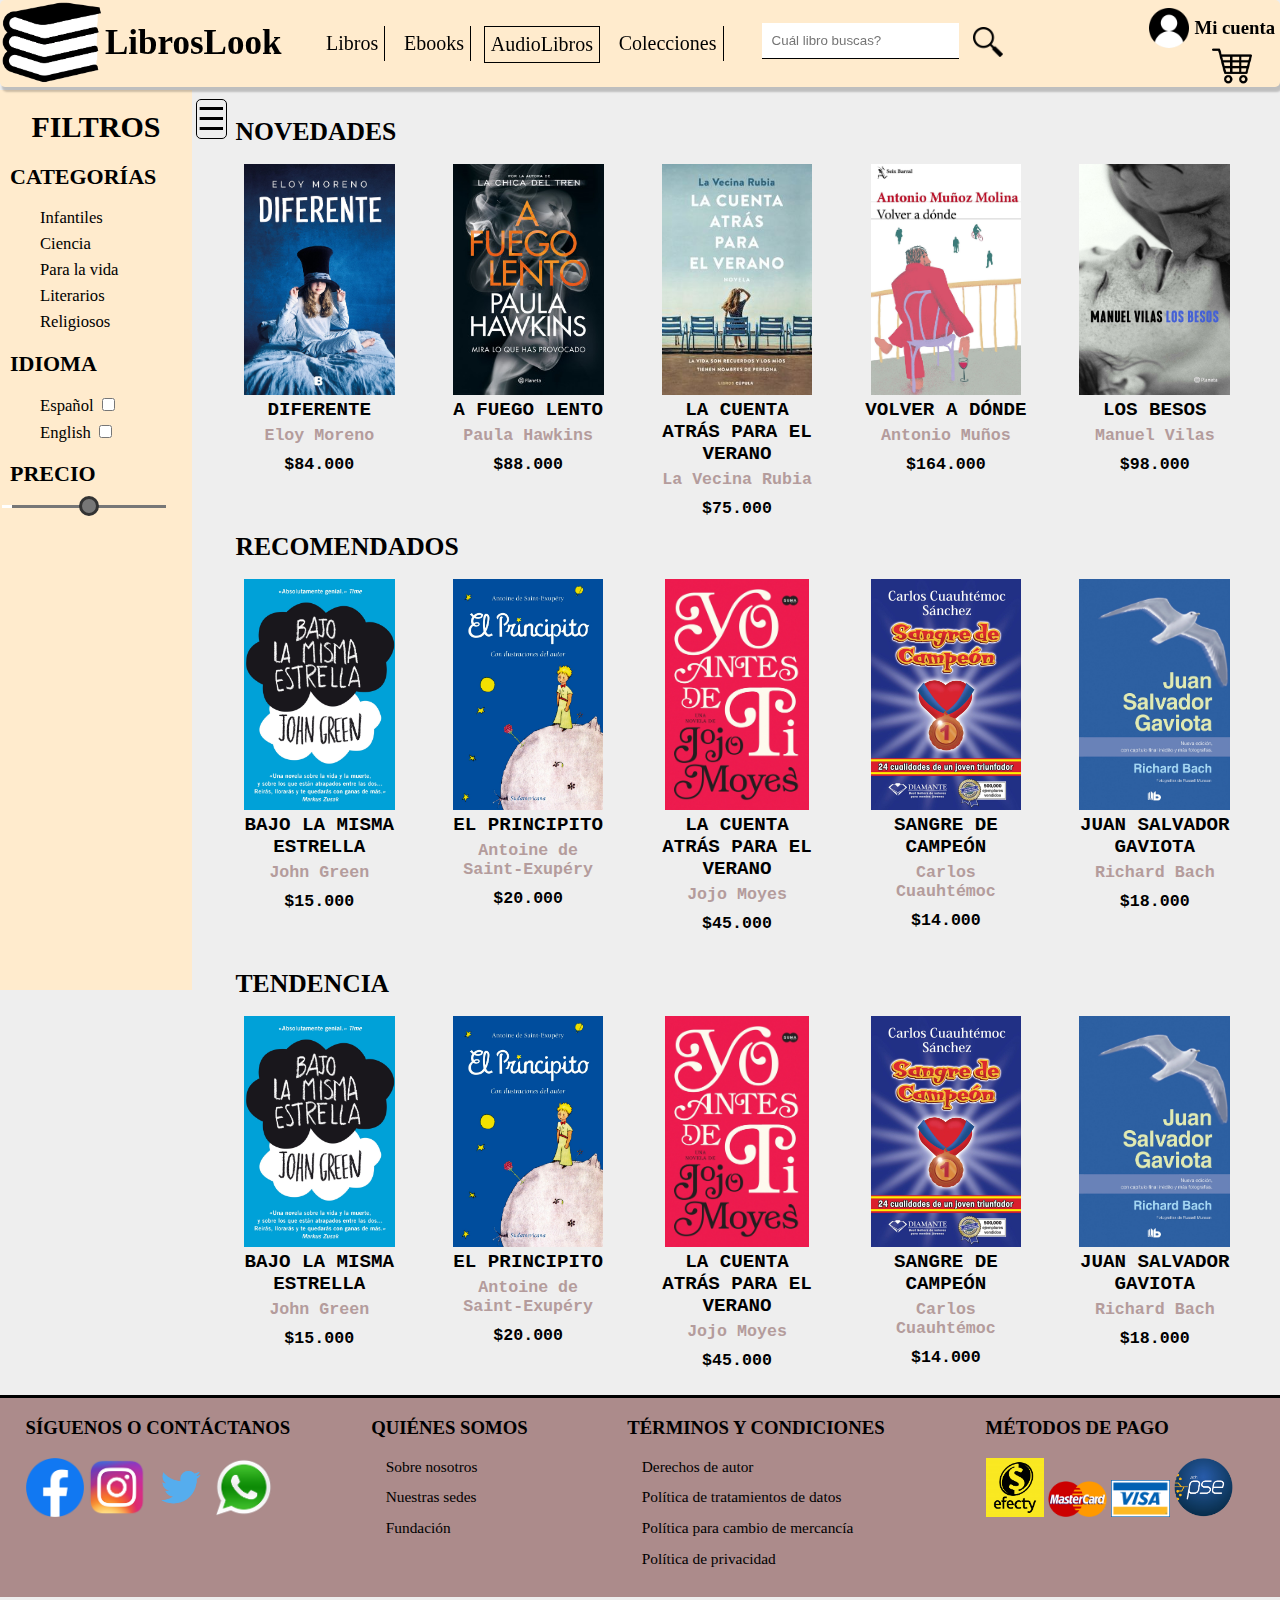
==== html/aulibros.html @ 1e83b0e9 "Mi primer commit" ====
<!DOCTYPE html>
<!DOCTYPE html>
<html lang="en">
<head>
    <meta charset="UTF-8">
    <meta http-equiv="X-UA-Compatible" content="IE=edge">
    <meta name="viewport" content="width=device-width, initial-scale=1.0">
    <link rel="stylesheet" href="../styles/stylesLibros.css">
    <script defer src="../js/main.js"></script>
    <title>LibrosLook</title>
</head>

<body class="grid">

    <header class="header">
        <div class="logo">
            <a href="index.html"><img src="../img/logo.png" alt="Logo" class="icon">
            <h1 class="title">LibrosLook</h1></a>
        </div>
            
        <ul class="menu">
            <li><a href="libros.html" class="links libros">Libros</a></li>
            <li><a href="ebooks.html" class="links Ebooks">Ebooks</a></li>
            <li><a href="aulibros.html" class="links AudioLibros activeHeader">AudioLibros</a></li>
            <li><a href="#" class="links Colecciones">Colecciones</a></li>
        </ul>

        <div class="busqueda">
            <form action="">
                <input type="text" placeholder="Cuál libro buscas?" class="nav">
                <button type="submit"><img src="../img/lupa.png" alt="lupa" class="lupa"></button>
            </form> 
        </div>
        
        <div class="account">
                <img src="../img/usuario.png" alt="usuario" class="user">
                <div class="dropdown">
                    <h3 class="myAccount">Mi cuenta</h3>
                    <div class="dropdown-content">
                        <a href="#">Registrarse</a>
                        <a href="#">Iniciar sesión</a>
                    </div>
                </div>
                <img src="../img/carrito.png" alt="carrito de compra" class="car">
        </div>
    </header>

    <aside class="aside">

        <div class="toggle-btn">
            <span> &#9776; </span>
        </div>

        <h1>FILTROS</h1>
        <h2>CATEGOR&Iacute;AS</h2>
        <ul>
            <li>Infantiles</li>
            <li>Ciencia</li>
            <li>Para la vida</li>
            <li>Literarios</li>
            <li>Religiosos</li>
        </ul>
        <h2>IDIOMA</h2>
        <ul>
            <li>
                <label> 
                    Espa&ntilde;ol 
                    <input type="checkbox" id="spn" name="spanish" value="spanish">
                </label>
            </li>
            <li>
                <label> 
                    English 
                    <input type="checkbox" id="en" name="english " value="english"> 
                </label>
            </li>
        </ul>

        <h2>PRECIO</h2>
        <input type="range" id="precio" name="precio " value="precio">

    </aside>


    <main class="main">
        
        <section>

            <h1 class="title1 titlePrin">NOVEDADES</h1>

            <div class="box box1">

                <div class="dropdownBox">
                        <img src="../img/diferente.jpg" alt="Diferente" class="img img1">
                    <div class="dropdown-content-box">
                        <a href="#">Agregar al carrito</a>
                        <a href="#">Ver detalles</a>
                    </div>  
                </div>
                <h2 class="titleBox">DIFERENTE</h2>
                <h3 class="titleBox author">Eloy Moreno</h3>
                <h3 class="titleBox price">$84.000</h3>

            </div>


            <div class="box box2">

                <div class="dropdownBox">
                    <img src="../img/fuego.jpg" alt="A fuego lento" class="img img2">
                    <div class="dropdown-content-box">
                        <a href="#">Agregar al carrito</a>
                        <a href="#">Ver detalles</a>
                    </div>  
                </div>
                <h2 class="titleBox">A FUEGO LENTO</h2>
                <h3 class="titleBox author">Paula Hawkins</h3>
                <h3 class="titleBox price">$88.000</h3>

            </div>


            <div class="box box3">

                <div class="dropdownBox">
                    <img src="../img/cuenta_atras.jpg" alt="La cuenta atras para el verano" class="img img3">
                    <div class="dropdown-content-box">
                        <a href="#">Agregar al carrito</a>
                        <a href="#">Ver detalles</a>
                    </div>  
                </div>
                <h2 class="titleBox">LA CUENTA ATR&Aacute;S PARA EL VERANO</h2>
                <h3 class="titleBox author">La Vecina Rubia</h3>
                <h3 class="titleBox price">$75.000</h3>

            </div>


            <div class="box box4">

                <div class="dropdownBox">
                    <img src="../img/volver_donde.jpg" alt="Volver a donde" class="img img4">
                    <div class="dropdown-content-box">
                        <a href="#">Agregar al carrito</a>
                        <a href="#">Ver detalles</a>
                    </div>  
                </div>
                <h2 class="titleBox">VOLVER A D&Oacute;NDE</h2>
                <h3 class="titleBox author">Antonio Mu&ntilde;os</h3>
                <h3 class="titleBox price">$164.000</h3>

            </div>


            <div class="box box5">

                <div class="dropdownBox">
                    <img src="../img/los_besos.jpg" alt="Los besos" class="img img5">
                    <div class="dropdown-content-box">
                        <a href="#">Agregar al carrito</a>
                        <a href="#">Ver detalles</a>
                    </div>  
                </div>
                <h2 class="titleBox">LOS BESOS</h2>
                <h3 class="titleBox author">Manuel Vilas</h3>
                <h3 class="titleBox price">$98.000</h3>

            </div>

            
        </section>

        <section>

            <h1 class="title2El">EN DESCUENTO!</h1>
            <h1 class="title2 titlePrin">RECOMENDADOS</h1>

            <div class="box box1">

                <div class="dropdownBox">
                        <img src="../img/bajo_misma_estrella.jpg" alt="Bajo la misma estrella" class="img img1">
                    <div class="dropdown-content-box">
                        <a href="#">Agregar al carrito</a>
                        <a href="#">Ver detalles</a>
                    </div>  
                </div>
                <h2 class="titleBox">BAJO LA MISMA ESTRELLA</h2>
                <h3 class="titleBox author">John Green</h3>
                <h3 class="titleBox price">$15.000</h3>

            </div>


            <div class="box box2">

                <div class="dropdownBox">
                    <img src="../img/el_principito.jpg" alt="El principito" class="img img2">
                    <div class="dropdown-content-box">
                        <a href="#">Agregar al carrito</a>
                        <a href="#">Ver detalles</a>
                    </div>  
                </div>
                <h2 class="titleBox">EL PRINCIPITO</h2>
                <h3 class="titleBox author">Antoine de Saint-Exupéry</h3>
                <h3 class="titleBox price">$20.000</h3>

            </div>


            <div class="box box3">

                <div class="dropdownBox">
                    <img src="../img/yo_antes_ti.jpg" alt="Yo antes de ti" class="img img3">
                    <div class="dropdown-content-box">
                        <a href="#">Agregar al carrito</a>
                        <a href="#">Ver detalles</a>
                    </div>  
                </div>
                <h2 class="titleBox">LA CUENTA ATR&Aacute;S PARA EL VERANO</h2>
                <h3 class="titleBox author">Jojo Moyes</h3>
                <h3 class="titleBox price">$45.000</h3>

            </div>


            <div class="box box4">

                <div class="dropdownBox">
                    <img src="../img/sangre_campeon.jpg" alt="Sangre de campeon" class="img img4">
                    <div class="dropdown-content-box">
                        <a href="#">Agregar al carrito</a>
                        <a href="#">Ver detalles</a>
                    </div>  
                </div>
                <h2 class="titleBox">SANGRE DE CAMPE&Oacute;N</h2>
                <h3 class="titleBox author">Carlos Cuauht&eacute;moc</h3>
                <h3 class="titleBox price">$14.000</h3>

            </div>


            <div class="box box5">

                <div class="dropdownBox">
                    <img src="../img/juan_salvador_gaviota.jpg" alt="Diferente" class="img img5">
                    <div class="dropdown-content-box">
                        <a href="#">Agregar al carrito</a>
                        <a href="#">Ver detalles</a>
                    </div>  
                </div>
                <h2 class="titleBox">JUAN SALVADOR GAVIOTA</h2>
                <h3 class="titleBox author">Richard Bach</h3>
                <h3 class="titleBox price">$18.000</h3>

            </div>            
        </section>

        <section>

            <h1 class="title2El">TENDENCIA</h1>
            <h1 class="title2 titlePrin">TENDENCIA</h1>

            <div class="box box1">

                <div class="dropdownBox">
                        <img src="../img/bajo_misma_estrella.jpg" alt="Bajo la misma estrella" class="img img1">
                    <div class="dropdown-content-box">
                        <a href="#">Agregar al carrito</a>
                        <a href="#">Ver detalles</a>
                    </div>  
                </div>
                <h2 class="titleBox">BAJO LA MISMA ESTRELLA</h2>
                <h3 class="titleBox author">John Green</h3>
                <h3 class="titleBox price">$15.000</h3>

            </div>


            <div class="box box2">

                <div class="dropdownBox">
                    <img src="../img/el_principito.jpg" alt="El principito" class="img img2">
                    <div class="dropdown-content-box">
                        <a href="#">Agregar al carrito</a>
                        <a href="#">Ver detalles</a>
                    </div>  
                </div>
                <h2 class="titleBox">EL PRINCIPITO</h2>
                <h3 class="titleBox author">Antoine de Saint-Exupéry</h3>
                <h3 class="titleBox price">$20.000</h3>

            </div>


            <div class="box box3">

                <div class="dropdownBox">
                    <img src="../img/yo_antes_ti.jpg" alt="Yo antes de ti" class="img img3">
                    <div class="dropdown-content-box">
                        <a href="#">Agregar al carrito</a>
                        <a href="#">Ver detalles</a>
                    </div>  
                </div>
                <h2 class="titleBox">LA CUENTA ATR&Aacute;S PARA EL VERANO</h2>
                <h3 class="titleBox author">Jojo Moyes</h3>
                <h3 class="titleBox price">$45.000</h3>

            </div>


            <div class="box box4">

                <div class="dropdownBox">
                    <img src="../img/sangre_campeon.jpg" alt="Sangre de campeon" class="img img4">
                    <div class="dropdown-content-box">
                        <a href="#">Agregar al carrito</a>
                        <a href="#">Ver detalles</a>
                    </div>  
                </div>
                <h2 class="titleBox">SANGRE DE CAMPE&Oacute;N</h2>
                <h3 class="titleBox author">Carlos Cuauht&eacute;moc</h3>
                <h3 class="titleBox price">$14.000</h3>

            </div>


            <div class="box box5">

                <div class="dropdownBox">
                    <img src="../img/juan_salvador_gaviota.jpg" alt="Diferente" class="img img5">
                    <div class="dropdown-content-box">
                        <a href="#">Agregar al carrito</a>
                        <a href="#">Ver detalles</a>
                    </div>  
                </div>
                <h2 class="titleBox">JUAN SALVADOR GAVIOTA</h2>
                <h3 class="titleBox author">Richard Bach</h3>
                <h3 class="titleBox price">$18.000</h3>

            </div>            
        </section>
        
    </main>

    <footer class="footer">

        <div class="reds boxesF">
            <h3>S&Iacute;GUENOS O CONT&Aacute;CTANOS</h3>
            <a href="https://www.facebook.com/search/top?q=libros" target="blank"><img src="../img/facebook.png" alt="Facebook" class="imgR facebook imgF"></a>
            <a href="https://www.instagram.com/venta_de_libros.__/" target="blank"><img src="../img/instagram.png" alt="Instagram" class="imgR instagram imgF"></a>
            <a href="https://twitter.com/search?q=libros&src=typed_query" target="blank"><img src="../img/twitter.png" alt="Twitter" class="imgR twitter imgF"></a>
            <a href="https://api.whatsapp.com/send/?phone=573133736218&text=Hola+me+ayudarias+con+esto+por+favor%3A&app_absent=0" target="blank"><img src="../img/whatsapp.png" alt="WhatsApp" class="imgR whatsapp imgF"></a>
        </div>


        <div class="we boxesF list">

            <h3>QUI&Eacute;NES SOMOS</h3>
            <ul>
                <li>Sobre nosotros</li>
                <li>Nuestras sedes</li>
                <li>Fundaci&oacute;n</li>
            </ul>
        </div>


        <div class="terms boxesF list">

            <h3>T&Eacute;RMINOS Y CONDICIONES</h3>
            <ul>
                <li>Derechos de autor</li>
                <li>Pol&iacute;tica de tratamientos de datos</li>
                <li>Pol&iacute;tica para cambio de mercanc&iacute;a</li>
                <li>Pol&iacute;tica de privacidad</li>
            </ul>

        </div>


        <div class="methods boxesF">
            <h3>M&Eacute;TODOS DE PAGO</h3>
            <img src="../img/efecty.png" alt="Facebook" class="imgM efecty imgF">
            <img src="../img/mastercard.png" alt="YouTube" class="imgM mastercard imgF">
            <img src="../img/visa.png" alt="Instagram" class="imgM visa imgF">
            <img src="../img/pse.png" alt="Twitter" class="imgM pse imgF">

        </div>


    </footer>
</body>
</html>
---- styles/stylesLibros.css ----
/* MAQUETADO */
    html{
        height: 100%;
    }
    body{
        min-height: 100%;
        background-color: #eee;
        margin: 0;
    }
    .header{
        width: 100%;
        grid-area: header;
        position: fixed;                        
        top: 0;
        left: 0;
        background-color: blanchedalmond;
        box-shadow: 2px 5px 2px rgba(0, 0, 0, 0.2);
        border-radius: 5px;
        z-index: 10;
    }
    .aside{
        grid-area: aside;
        background-color: white;
        margin-top: 90px;
        padding: 0;
        position: fixed;
        height: 100%;
        width: 15%;
        background-color: blanchedalmond;
        left: 0;
        z-index: 5;
        transition: 0.5s;
    }
    .active{
        left: -15%;
    }
    .main{
        grid-area: main;
        margin-left: 0%;
        transition: 0.5s;
    }
    .mainActive{
        margin-left: -15%;
        
    }
    .footer{
        width: 100%;
        grid-area: footer;
        border-top: 3px solid black;
        margin-top: 2%;
        background-color: rgb(172, 139, 139);
        z-index: 6;
    }

    .grid{
        display: grid;
        grid-template: 
            "header  header" 100px
            "aside     main"   auto 
            "footer   footer" auto /
            15%  auto
        ;
    }
    

/* HEADER */

    .logo a{
        color: black;
    }
    .icon{
        width: 102px;
        float: left;
        padding-right: 3px;
    }
    .title{
        float: left;
        margin-right: 3%;
        font-size: 35px;
    }
    .menu{
        list-style-type: none;
    }
    .links{
        float: left;
        text-decoration: none;
        margin-right: 1%;
        padding: 0.5%;
        color: black;
        margin-top: 10px;
        font-size: 20px;
        border-right: solid 1px;
    }
    .links:hover{
        border: none;
        font-size: 155%;
        margin-top: 0.3%;
        transition: 0.2s;
    }
    .busqueda{
        display: inline-block;
        margin-left: 2%;
    }
    .nav{
        border: none;
        border-bottom: solid 1px black;
        padding: 10px;
        margin-top: 3%;
        float: left;
    }
    .nav:focus{
        outline: none;
    }
    .busqueda button{
        background: none;
        border: none;
    }
    .lupa{
        width: 30px;
        margin-top: 10px;
        margin-left: 8px;
    }
    .lupa:hover{
        width: 40px;
        margin-top: 5px;
        transition: 0.5s;
        cursor: pointer;
    }
    .account{
        float: right;
        padding-right: 5px;
    }
    .user{ 
        float: left;
        width: 40px;
        padding-right: 5px;
        margin-top: -8px;
    } 
    .myAccount{
        display: inline-block;
        margin-top: 1px;
        margin-bottom: 0;
        cursor: pointer;
    }
    .dropdown{
        position: relative;
        display: inline-block;
    }
    .dropdown-content{
        display: none;
        position: absolute;
        background-color: #f9f9f9;
        min-width: 25px;
        box-shadow: 0px 4px 4px rgba(0,0,0,0.2);
    }
    .dropdown-content a {
        color: black; 
        padding: 10px 6px; 
        text-decoration: none;
        display: block;
    }
    .dropdown-content a:hover{
        background-color: #c4c700;
    }
    
    .dropdown:hover .dropdown-content{
        display: block;
    }
    .car{
        display: block;
        width: 40px;
        margin-left: 50%;
        margin-top: 7px;
    }
    .activeHeader{
        border: 1px solid;
    }


/* BOXES */

.titlePrin{
    margin-left: 4%;
    font-size: 2vw;
    margin-bottom: 10;
    padding: 0;
    float: none;
}
.box {
    width: 15%;
    font-family: monospace;
    margin-left: 4.2%;
    padding: 0;
    float: left;
    text-align: center;
    z-index: 1;
    cursor: pointer;
}

.img{
    width: 100%;
    height: 18vw;
}

.titleBox{
    margin-bottom: 0;
    margin-top: 0;
    font-size: 1.5vw;
}
.price{
    margin-top: 10px;
    font-size: 1.3vw;
}
.author{
    margin-top: 5px;
    color: rgb(180, 156, 156);
    font-size: 1.3vw;
}

.dropdownBox{
    position: relative;
    display: inline-block;
}
.dropdown-content-box{
    display: none;
    position: absolute;
    left: 0%;
    transform: translate(0%, -120%);  
    background-color: #f9f9f9;
    min-width: 25px;
    box-shadow: 0px 4px 4px rgba(0,0,0,0.2);
}
.dropdown-content-box a {
    color: black; 
    padding: 0.2vw 1vw; 
    font-size: 1vw;
    text-decoration: none;
    display: block;
}
.dropdown-content-box a:hover{
    background-color: #9c9c92;
}

.dropdownBox:hover .dropdown-content-box{
    display: block;
}
.dropdownBox:hover .img{
    opacity: 0.5;
    transition: 0.5s;
}
.title2El{
    color: #eee;
}

/* FOOTER */

.imgF{
    width: 20%;
}
.boxesF{
    float: left;
    width: 23%;
}
.reds{
    margin-left: 2%;
}
.we{
    margin-left: 4%;
}
.terms{
    margin-left: -3%;
}
.list * li{
    list-style: none;
    padding-bottom: 5%;
    font-size: 1.2vw;
    margin-left: -10%;
}
.list * li:hover{
    cursor: pointer;
    color: aqua;
}
.methods{
    margin-left: 5%;
}
.mastercard{
    width: -20%;
}

/* SLIDER */

.slider{
    width: 95%;
    margin: auto;
    overflow: hidden;
}
.slider ul{
    display: flex;
    padding: 0;
    width: 400%;
    animation: cambio 20s infinite alternate;
}
.slider li{
    width: 100%;
    list-style: none;
}
.slider img{
    width: 100%;
}
@keyframes cambio{
    0% {margin-left: 0;}
    20% {margin-left: 0;}
    
    25% {margin-left: -100%;}
    45% {margin-left: -100%;}

    50% {margin-left: -200%;}
    70% {margin-left: -200%;}
    
    75% {margin-left: -300%;}
    100% {margin-left: -300%;}
}

/* AUTOR */
.imgA{
    margin-left: 3%;
    margin-right: 2%;
    width: 45%;
    float: left;
}
.imgAL{
    height:16.6vw;
}
.dropdown-content-boxA{
    transform: translate(0%, -120%);
}
.BoxA{
    width: 11%;
}
.titleA{
    text-decoration: none;
    color: #1c3b36;
    font-size: 1.2vw;
}

/* MENU ASIDE */

.toggle-btn{
    position: absolute;
    cursor: pointer;
    left: 102%;
    top: 1%;
}
.toggle-btn span{
    display: block;
    text-align: center;
    font-size: 200%;
    border: 1px solid black;
    border-radius: 5px;
}
.aside li{
    list-style: none;
    font-size: 1.3vw;
    margin-bottom: 6px;
    cursor: pointer;
}
.aside h1{
    text-align: center;
    font-size: 30px;
}
.aside h2{
    padding-left: 10px;
    font-size: 22px;
}

input[type='range'] {
    display: block;
    width: 80%;
    padding-left: 10px;
    cursor: pointer;
  }
  
  input[type='range']:focus {
    outline: none;
  }
  
  input[type='range'],
  input[type='range']::-webkit-slider-runnable-track,
  input[type='range']::-webkit-slider-thumb {
    -webkit-appearance: none;
  }
  
  input[type=range]::-webkit-slider-thumb {
    background-color: #777;
    width: 20px;
    height: 20px;
    border: 3px solid #333;
    border-radius: 50%;
    margin-top: -9px;
  }
  
  input[type=range]::-moz-range-thumb {
    background-color: #777;
    width: 15px;
    height: 15px;
    border: 3px solid #333;
    border-radius: 50%;
  }
  
  input[type=range]::-ms-thumb {
    background-color: #777;
    width: 20px;
    height: 20px;
    border: 3px solid #333;
    border-radius: 50%;
  }
  
  input[type=range]::-webkit-slider-runnable-track {
    background-color: #777;
    height: 3px;
  }
  
  input[type=range]:focus::-webkit-slider-runnable-track {
    outline: none;
  }
  
  input[type=range]::-moz-range-track {
    background-color: #777;
    height: 3px;
  }
  
  input[type=range]::-ms-track {
    background-color: #777;
    height: 3px;
  }
  
  input[type=range]::-ms-fill-lower {
    background-color: HotPink
  }
  
  input[type=range]::-ms-fill-upper {
    background-color: black;
  }
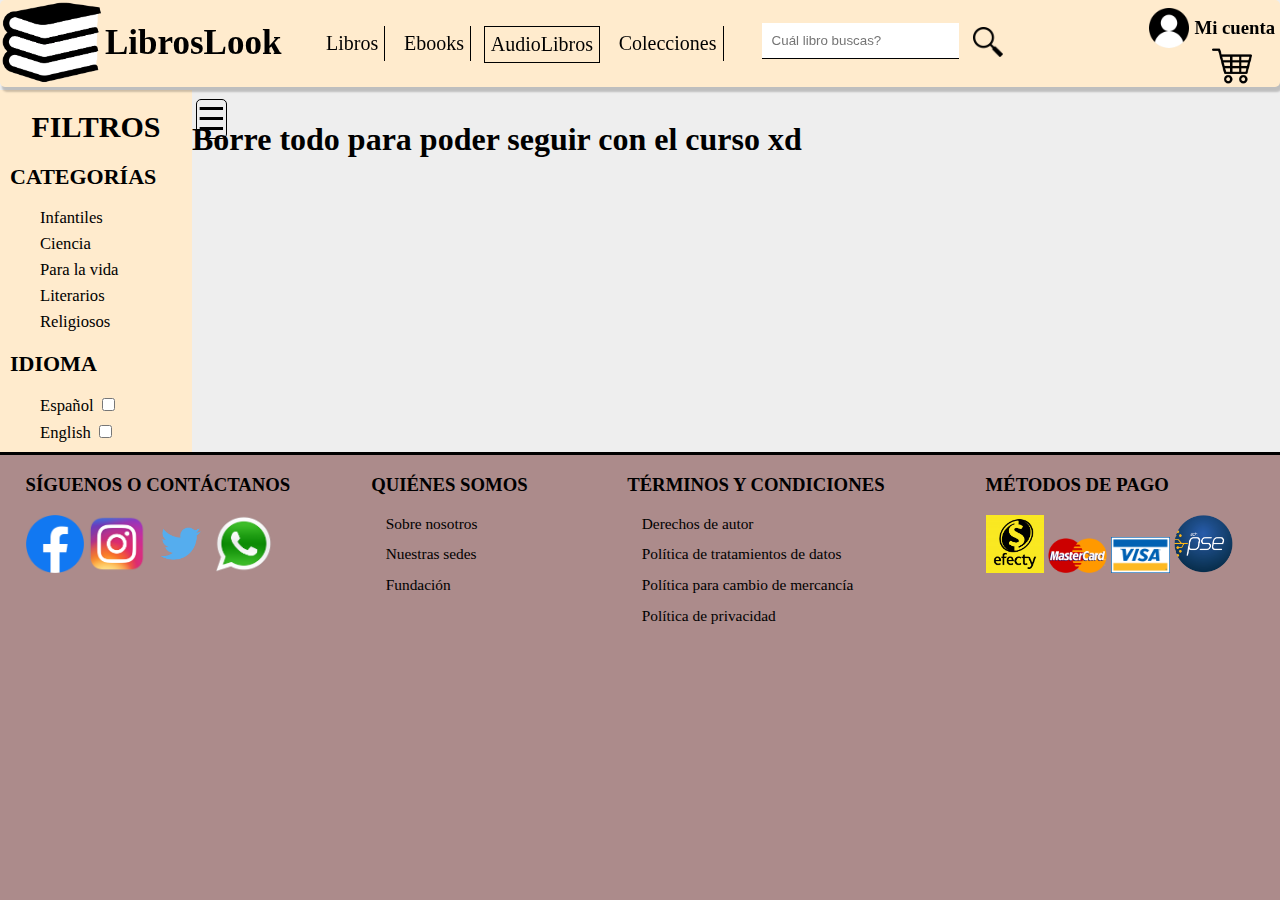
==== commit 7ed6c3fc: "Se borro todo de audilibros" ====
--- a/html/aulibros.html
+++ b/html/aulibros.html
@@ -22,7 +22,7 @@
             <li><a href="libros.html" class="links libros">Libros</a></li>
             <li><a href="ebooks.html" class="links Ebooks">Ebooks</a></li>
             <li><a href="aulibros.html" class="links AudioLibros activeHeader">AudioLibros</a></li>
-            <li><a href="#" class="links Colecciones">Colecciones</a></li>
+            <li><a href="colecciones.html" class="links Colecciones">Colecciones</a></li>
         </ul>
 
         <div class="busqueda">
@@ -86,258 +86,7 @@
         
         <section>
 
-            <h1 class="title1 titlePrin">NOVEDADES</h1>
-
-            <div class="box box1">
-
-                <div class="dropdownBox">
-                        <img src="../img/diferente.jpg" alt="Diferente" class="img img1">
-                    <div class="dropdown-content-box">
-                        <a href="#">Agregar al carrito</a>
-                        <a href="#">Ver detalles</a>
-                    </div>  
-                </div>
-                <h2 class="titleBox">DIFERENTE</h2>
-                <h3 class="titleBox author">Eloy Moreno</h3>
-                <h3 class="titleBox price">$84.000</h3>
-
-            </div>
-
-
-            <div class="box box2">
-
-                <div class="dropdownBox">
-                    <img src="../img/fuego.jpg" alt="A fuego lento" class="img img2">
-                    <div class="dropdown-content-box">
-                        <a href="#">Agregar al carrito</a>
-                        <a href="#">Ver detalles</a>
-                    </div>  
-                </div>
-                <h2 class="titleBox">A FUEGO LENTO</h2>
-                <h3 class="titleBox author">Paula Hawkins</h3>
-                <h3 class="titleBox price">$88.000</h3>
-
-            </div>
-
-
-            <div class="box box3">
-
-                <div class="dropdownBox">
-                    <img src="../img/cuenta_atras.jpg" alt="La cuenta atras para el verano" class="img img3">
-                    <div class="dropdown-content-box">
-                        <a href="#">Agregar al carrito</a>
-                        <a href="#">Ver detalles</a>
-                    </div>  
-                </div>
-                <h2 class="titleBox">LA CUENTA ATR&Aacute;S PARA EL VERANO</h2>
-                <h3 class="titleBox author">La Vecina Rubia</h3>
-                <h3 class="titleBox price">$75.000</h3>
-
-            </div>
-
-
-            <div class="box box4">
-
-                <div class="dropdownBox">
-                    <img src="../img/volver_donde.jpg" alt="Volver a donde" class="img img4">
-                    <div class="dropdown-content-box">
-                        <a href="#">Agregar al carrito</a>
-                        <a href="#">Ver detalles</a>
-                    </div>  
-                </div>
-                <h2 class="titleBox">VOLVER A D&Oacute;NDE</h2>
-                <h3 class="titleBox author">Antonio Mu&ntilde;os</h3>
-                <h3 class="titleBox price">$164.000</h3>
-
-            </div>
-
-
-            <div class="box box5">
-
-                <div class="dropdownBox">
-                    <img src="../img/los_besos.jpg" alt="Los besos" class="img img5">
-                    <div class="dropdown-content-box">
-                        <a href="#">Agregar al carrito</a>
-                        <a href="#">Ver detalles</a>
-                    </div>  
-                </div>
-                <h2 class="titleBox">LOS BESOS</h2>
-                <h3 class="titleBox author">Manuel Vilas</h3>
-                <h3 class="titleBox price">$98.000</h3>
-
-            </div>
-
-            
-        </section>
-
-        <section>
-
-            <h1 class="title2El">EN DESCUENTO!</h1>
-            <h1 class="title2 titlePrin">RECOMENDADOS</h1>
-
-            <div class="box box1">
-
-                <div class="dropdownBox">
-                        <img src="../img/bajo_misma_estrella.jpg" alt="Bajo la misma estrella" class="img img1">
-                    <div class="dropdown-content-box">
-                        <a href="#">Agregar al carrito</a>
-                        <a href="#">Ver detalles</a>
-                    </div>  
-                </div>
-                <h2 class="titleBox">BAJO LA MISMA ESTRELLA</h2>
-                <h3 class="titleBox author">John Green</h3>
-                <h3 class="titleBox price">$15.000</h3>
-
-            </div>
-
-
-            <div class="box box2">
-
-                <div class="dropdownBox">
-                    <img src="../img/el_principito.jpg" alt="El principito" class="img img2">
-                    <div class="dropdown-content-box">
-                        <a href="#">Agregar al carrito</a>
-                        <a href="#">Ver detalles</a>
-                    </div>  
-                </div>
-                <h2 class="titleBox">EL PRINCIPITO</h2>
-                <h3 class="titleBox author">Antoine de Saint-Exupéry</h3>
-                <h3 class="titleBox price">$20.000</h3>
-
-            </div>
-
-
-            <div class="box box3">
-
-                <div class="dropdownBox">
-                    <img src="../img/yo_antes_ti.jpg" alt="Yo antes de ti" class="img img3">
-                    <div class="dropdown-content-box">
-                        <a href="#">Agregar al carrito</a>
-                        <a href="#">Ver detalles</a>
-                    </div>  
-                </div>
-                <h2 class="titleBox">LA CUENTA ATR&Aacute;S PARA EL VERANO</h2>
-                <h3 class="titleBox author">Jojo Moyes</h3>
-                <h3 class="titleBox price">$45.000</h3>
-
-            </div>
-
-
-            <div class="box box4">
-
-                <div class="dropdownBox">
-                    <img src="../img/sangre_campeon.jpg" alt="Sangre de campeon" class="img img4">
-                    <div class="dropdown-content-box">
-                        <a href="#">Agregar al carrito</a>
-                        <a href="#">Ver detalles</a>
-                    </div>  
-                </div>
-                <h2 class="titleBox">SANGRE DE CAMPE&Oacute;N</h2>
-                <h3 class="titleBox author">Carlos Cuauht&eacute;moc</h3>
-                <h3 class="titleBox price">$14.000</h3>
-
-            </div>
-
-
-            <div class="box box5">
-
-                <div class="dropdownBox">
-                    <img src="../img/juan_salvador_gaviota.jpg" alt="Diferente" class="img img5">
-                    <div class="dropdown-content-box">
-                        <a href="#">Agregar al carrito</a>
-                        <a href="#">Ver detalles</a>
-                    </div>  
-                </div>
-                <h2 class="titleBox">JUAN SALVADOR GAVIOTA</h2>
-                <h3 class="titleBox author">Richard Bach</h3>
-                <h3 class="titleBox price">$18.000</h3>
-
-            </div>            
-        </section>
-
-        <section>
-
-            <h1 class="title2El">TENDENCIA</h1>
-            <h1 class="title2 titlePrin">TENDENCIA</h1>
-
-            <div class="box box1">
-
-                <div class="dropdownBox">
-                        <img src="../img/bajo_misma_estrella.jpg" alt="Bajo la misma estrella" class="img img1">
-                    <div class="dropdown-content-box">
-                        <a href="#">Agregar al carrito</a>
-                        <a href="#">Ver detalles</a>
-                    </div>  
-                </div>
-                <h2 class="titleBox">BAJO LA MISMA ESTRELLA</h2>
-                <h3 class="titleBox author">John Green</h3>
-                <h3 class="titleBox price">$15.000</h3>
-
-            </div>
-
-
-            <div class="box box2">
-
-                <div class="dropdownBox">
-                    <img src="../img/el_principito.jpg" alt="El principito" class="img img2">
-                    <div class="dropdown-content-box">
-                        <a href="#">Agregar al carrito</a>
-                        <a href="#">Ver detalles</a>
-                    </div>  
-                </div>
-                <h2 class="titleBox">EL PRINCIPITO</h2>
-                <h3 class="titleBox author">Antoine de Saint-Exupéry</h3>
-                <h3 class="titleBox price">$20.000</h3>
-
-            </div>
-
-
-            <div class="box box3">
-
-                <div class="dropdownBox">
-                    <img src="../img/yo_antes_ti.jpg" alt="Yo antes de ti" class="img img3">
-                    <div class="dropdown-content-box">
-                        <a href="#">Agregar al carrito</a>
-                        <a href="#">Ver detalles</a>
-                    </div>  
-                </div>
-                <h2 class="titleBox">LA CUENTA ATR&Aacute;S PARA EL VERANO</h2>
-                <h3 class="titleBox author">Jojo Moyes</h3>
-                <h3 class="titleBox price">$45.000</h3>
-
-            </div>
-
-
-            <div class="box box4">
-
-                <div class="dropdownBox">
-                    <img src="../img/sangre_campeon.jpg" alt="Sangre de campeon" class="img img4">
-                    <div class="dropdown-content-box">
-                        <a href="#">Agregar al carrito</a>
-                        <a href="#">Ver detalles</a>
-                    </div>  
-                </div>
-                <h2 class="titleBox">SANGRE DE CAMPE&Oacute;N</h2>
-                <h3 class="titleBox author">Carlos Cuauht&eacute;moc</h3>
-                <h3 class="titleBox price">$14.000</h3>
-
-            </div>
-
-
-            <div class="box box5">
-
-                <div class="dropdownBox">
-                    <img src="../img/juan_salvador_gaviota.jpg" alt="Diferente" class="img img5">
-                    <div class="dropdown-content-box">
-                        <a href="#">Agregar al carrito</a>
-                        <a href="#">Ver detalles</a>
-                    </div>  
-                </div>
-                <h2 class="titleBox">JUAN SALVADOR GAVIOTA</h2>
-                <h3 class="titleBox author">Richard Bach</h3>
-                <h3 class="titleBox price">$18.000</h3>
-
-            </div>            
+            <h1>Borre todo para poder seguir con el curso xd</h1>            
         </section>
         
     </main>
